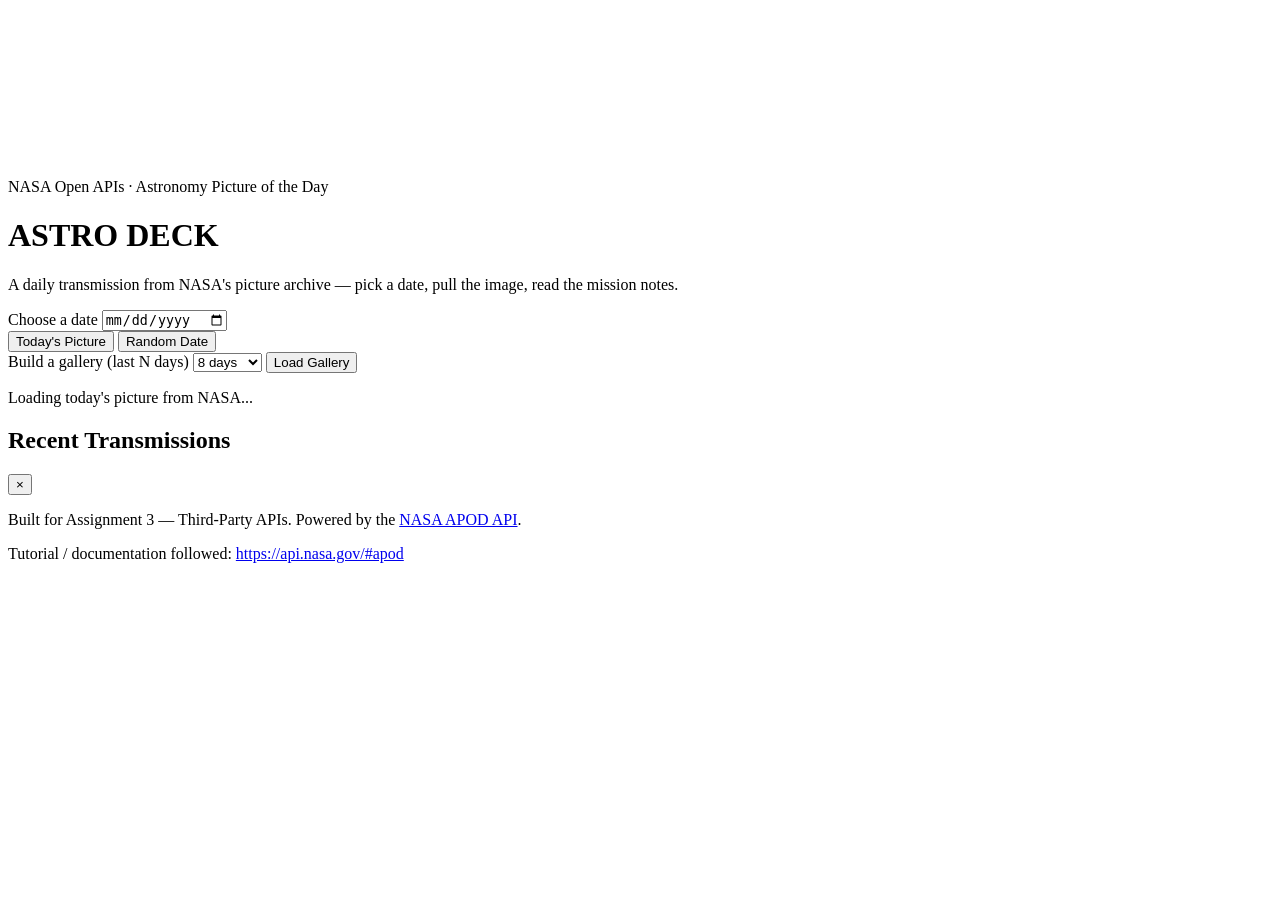
==== Assignment-3/index.html @ 9f0cb3bc "Index" ====
<!DOCTYPE html>
<html lang="en">
<head>
  <meta charset="UTF-8">
  <meta name="viewport" content="width=device-width, initial-scale=1.0">
  <title>Astro Deck | NASA APOD Explorer</title>

  <!-- Google Font -->
  <link rel="preconnect" href="https://fonts.googleapis.com">
  <link href="https://fonts.googleapis.com/css2?family=Space+Grotesk:wght@400;500;700&family=JetBrains+Mono:wght@400;500;700&display=swap" rel="stylesheet">

  <!-- Stylesheet -->
  <link rel="stylesheet" href="css/style.css">

 
  <script src="js/script.js" defer></script>
</head>
<body>

  <canvas id="starfield"></canvas>

  <!-- header  -->
  <header class="hero">
    <p class="eyebrow">NASA Open APIs &middot; Astronomy Picture of the Day</p>
    <h1 class="hero-title">ASTRO&nbsp;DECK</h1>
    <p class="hero-sub">A daily transmission from NASA's picture archive — pick a date, pull the image, read the mission notes.</p>

    <!-- Student info  -->
    <div id="student-info"></div>
  </header>

  <!--  controls  -->
  <section class="controls" aria-label="Query controls">
    <div class="control-group">
      <label for="apod-date">Choose a date</label>
      <input type="date" id="apod-date">
    </div>

    <button id="fetch-today" class="btn btn-primary">Today's Picture</button>
    <button id="fetch-random" class="btn btn-ghost">Random Date</button>

    <div class="control-group range-group">
      <label for="range-days">Build a gallery (last N days)</label>
      <select id="range-days">
        <option value="6">6 days</option>
        <option value="8" selected>8 days</option>
        <option value="12">12 days</option>
      </select>
      <button id="fetch-gallery" class="btn btn-outline">Load Gallery</button>
    </div>
  </section>

  <!--  Featured Card  -->
  <section id="featured" class="featured" aria-live="polite">
    <!-- Featured APOD card is rendered here by script.js -->
    <p class="placeholder">Loading today's picture from NASA...</p>
  </section>

  <!--  Gallery Grid  -->
  <section class="gallery-wrap">
    <h2 class="section-title">Recent Transmissions</h2>
    <div id="gallery" class="gallery">
      <!-- Gallery cards are injected here by script.js -->
    </div>
  </section>

  <!-- Full Image View  -->
  <div id="modal" class="modal hidden">
    <div class="modal-content">
      <button id="modal-close" class="modal-close" aria-label="Close">&times;</button>
      <div id="modal-body"></div>
    </div>
  </div>

  <!--  Footer  -->
  <footer class="site-footer">
    <p>
      Built for Assignment 3 &mdash; Third-Party APIs. Powered by the
      <a href="https://api.nasa.gov/" target="_blank" rel="noopener noreferrer">NASA APOD API</a>.
    </p>
    <p class="doc-link">
      Tutorial / documentation followed:
      <a href="https://api.nasa.gov/#apod" target="_blank" rel="noopener noreferrer">
        https://api.nasa.gov/#apod
      </a>
    </p>
  </footer>

</body>
</html>
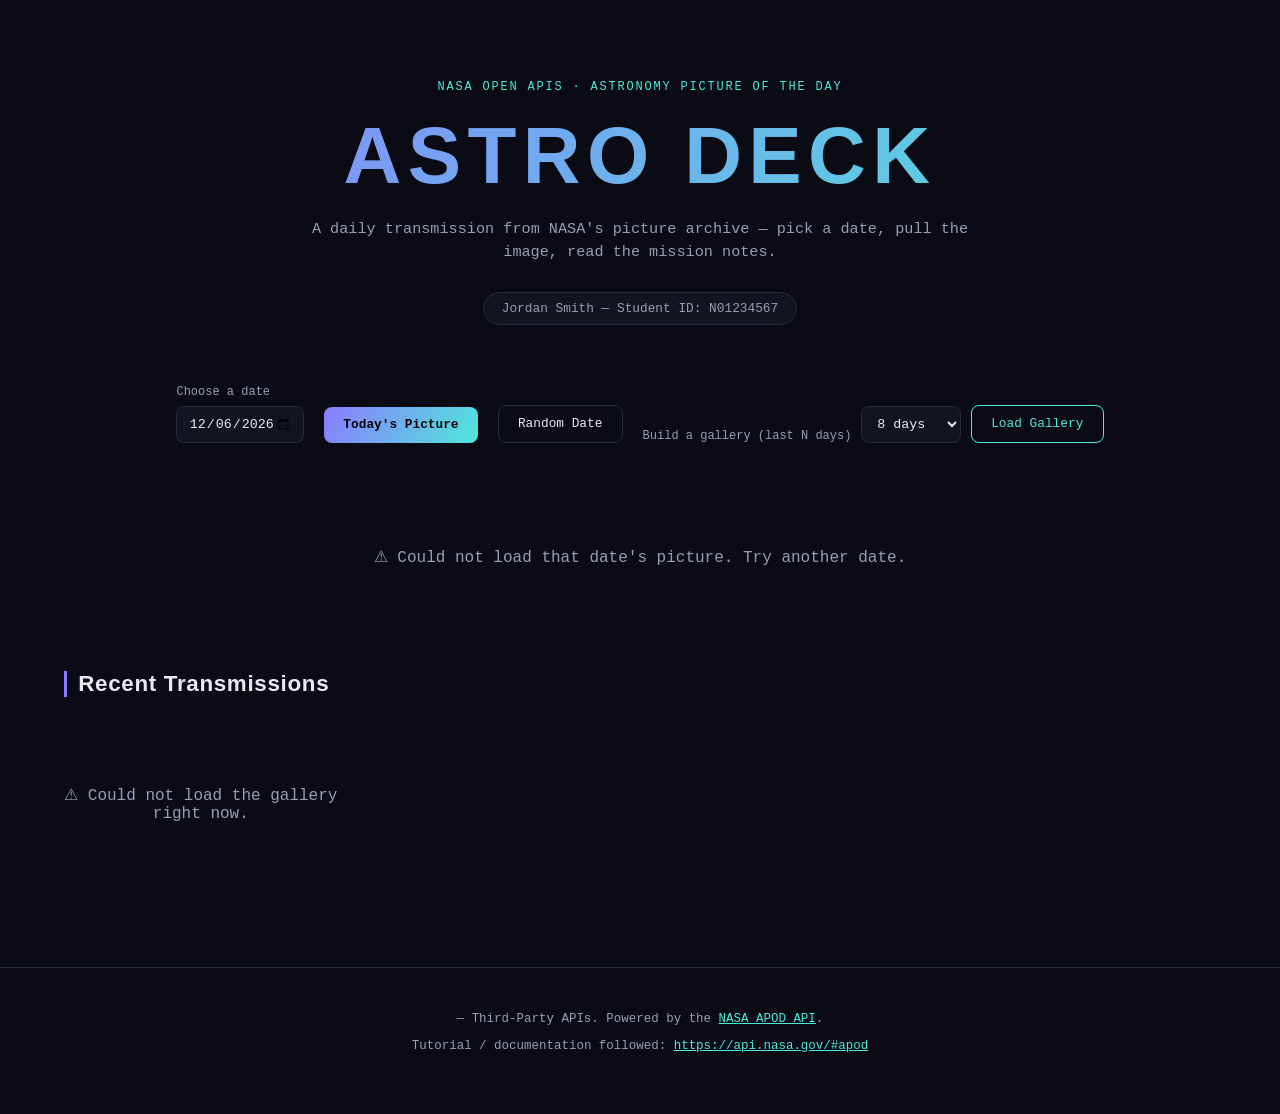
==== commit 4383fbc4: "api key" ====
--- a/Assignment-3/index.html
+++ b/Assignment-3/index.html
@@ -75,7 +75,7 @@
   <!--  Footer  -->
   <footer class="site-footer">
     <p>
-      Built for Assignment 3 &mdash; Third-Party APIs. Powered by the
+       &mdash; Third-Party APIs. Powered by the
       <a href="https://api.nasa.gov/" target="_blank" rel="noopener noreferrer">NASA APOD API</a>.
     </p>
     <p class="doc-link">
--- a/Assignment-3/css/style.css
+++ b/Assignment-3/css/style.css
@@ -0,0 +1,363 @@
+
+
+/*  Design tokens  */
+:root {
+  --bg: #0a0b14;
+  --bg-panel: #12141f;
+  --bg-panel-2: #171a29;
+  --line: #262b40;
+  --text: #e9e9f4;
+  --text-dim: #9a9db3;
+  --violet: #8b7bff;
+  --cyan: #4fe8d9;
+  --nebula: linear-gradient(120deg, var(--violet), var(--cyan));
+  --radius: 14px;
+  --font-display: "Space Grotesk", sans-serif;
+  --font-mono: "JetBrains Mono", monospace;
+}
+
+* { box-sizing: border-box; }
+
+html, body {
+  margin: 0;
+  padding: 0;
+  background: var(--bg);
+  color: var(--text);
+  font-family: var(--font-mono);
+  scroll-behavior: smooth;
+}
+
+/*  Starfield background  */
+#starfield {
+  position: fixed;
+  inset: 0;
+  width: 100%;
+  height: 100%;
+  z-index: -1;
+}
+
+/*  Hero  */
+.hero {
+  text-align: center;
+  padding: 5rem 1.5rem 3rem;
+}
+
+.eyebrow {
+  font-family: var(--font-mono);
+  letter-spacing: 0.15em;
+  text-transform: uppercase;
+  font-size: 0.75rem;
+  color: var(--cyan);
+  margin: 0 0 1rem;
+}
+
+.hero-title {
+  font-family: var(--font-display);
+  font-weight: 700;
+  font-size: clamp(2.6rem, 7vw, 5rem);
+  letter-spacing: 0.08em;
+  margin: 0;
+  background: var(--nebula);
+  -webkit-background-clip: text;
+  background-clip: text;
+  color: transparent;
+}
+
+.hero-sub {
+  color: var(--text-dim);
+  max-width: 42rem;
+  margin: 1rem auto 0;
+  font-size: 0.95rem;
+  line-height: 1.5;
+}
+
+#student-info p {
+  margin-top: 1.75rem;
+  display: inline-block;
+  padding: 0.5rem 1.1rem;
+  border: 1px solid var(--line);
+  border-radius: 999px;
+  font-size: 0.8rem;
+  color: var(--text-dim);
+  background: var(--bg-panel);
+}
+
+/*  Controls  */
+.controls {
+  max-width: 1000px;
+  margin: 0 auto;
+  padding: 0 1.5rem 2.5rem;
+  display: flex;
+  flex-wrap: wrap;
+  align-items: end;
+  gap: 1.25rem;
+  justify-content: center;
+}
+
+.control-group {
+  display: flex;
+  flex-direction: column;
+  gap: 0.4rem;
+  font-size: 0.75rem;
+  color: var(--text-dim);
+}
+
+.range-group { flex-direction: row; align-items: end; gap: 0.6rem; }
+
+input[type="date"], select {
+  font-family: var(--font-mono);
+  background: var(--bg-panel);
+  border: 1px solid var(--line);
+  color: var(--text);
+  padding: 0.55rem 0.7rem;
+  border-radius: 8px;
+}
+
+.btn {
+  font-family: var(--font-mono);
+  font-size: 0.8rem;
+  padding: 0.65rem 1.2rem;
+  border-radius: 8px;
+  cursor: pointer;
+  border: 1px solid transparent;
+  transition: transform 0.15s ease, opacity 0.15s ease;
+}
+
+.btn:hover { transform: translateY(-2px); }
+
+.btn-primary {
+  background: var(--nebula);
+  color: #05060b;
+  font-weight: 700;
+  border: none;
+}
+
+.btn-ghost {
+  background: transparent;
+  border: 1px solid var(--line);
+  color: var(--text);
+}
+
+.btn-outline {
+  background: transparent;
+  border: 1px solid var(--cyan);
+  color: var(--cyan);
+}
+
+/*  Featured card  */
+.featured {
+  max-width: 1000px;
+  margin: 0 auto 3.5rem;
+  padding: 0 1.5rem;
+}
+
+.placeholder {
+  text-align: center;
+  color: var(--text-dim);
+  padding: 3rem 0;
+}
+
+.feature-card {
+  display: grid;
+  grid-template-columns: 1.1fr 1fr;
+  gap: 0;
+  background: var(--bg-panel);
+  border: 1px solid var(--line);
+  border-radius: var(--radius);
+  overflow: hidden;
+}
+
+.feature-media {
+  position: relative;
+  min-height: 320px;
+  background: #05060b;
+}
+
+.feature-media img,
+.feature-media iframe {
+  width: 100%;
+  height: 100%;
+  min-height: 320px;
+  object-fit: cover;
+  display: block;
+  border: none;
+}
+
+.feature-media .media-tag {
+  position: absolute;
+  top: 0.8rem;
+  left: 0.8rem;
+  background: rgba(5, 6, 11, 0.7);
+  border: 1px solid var(--line);
+  color: var(--cyan);
+  font-size: 0.65rem;
+  letter-spacing: 0.08em;
+  text-transform: uppercase;
+  padding: 0.3rem 0.6rem;
+  border-radius: 999px;
+}
+
+.feature-body {
+  padding: 2rem;
+  display: flex;
+  flex-direction: column;
+  gap: 0.9rem;
+}
+
+.feature-date {
+  font-size: 0.75rem;
+  color: var(--cyan);
+  letter-spacing: 0.08em;
+  text-transform: uppercase;
+}
+
+.feature-title {
+  font-family: var(--font-display);
+  font-size: 1.6rem;
+  margin: 0;
+  line-height: 1.2;
+}
+
+.feature-explanation {
+  color: var(--text-dim);
+  font-size: 0.85rem;
+  line-height: 1.6;
+  max-height: 220px;
+  overflow-y: auto;
+  padding-right: 0.5rem;
+}
+
+.feature-copyright {
+  font-size: 0.75rem;
+  color: var(--text-dim);
+  border-top: 1px dashed var(--line);
+  padding-top: 0.8rem;
+}
+
+/*  Gallery  */
+.gallery-wrap {
+  max-width: 1200px;
+  margin: 0 auto;
+  padding: 0 1.5rem 5rem;
+}
+
+.section-title {
+  font-family: var(--font-display);
+  font-size: 1.4rem;
+  letter-spacing: 0.03em;
+  margin-bottom: 1.5rem;
+  border-left: 3px solid var(--violet);
+  padding-left: 0.7rem;
+}
+
+.gallery {
+  display: grid;
+  grid-template-columns: repeat(auto-fill, minmax(230px, 1fr));
+  gap: 1.2rem;
+}
+
+.gallery-card {
+  background: var(--bg-panel-2);
+  border: 1px solid var(--line);
+  border-radius: var(--radius);
+  overflow: hidden;
+  cursor: pointer;
+  transition: transform 0.2s ease, border-color 0.2s ease;
+}
+
+.gallery-card:hover {
+  transform: translateY(-4px);
+  border-color: var(--cyan);
+}
+
+.gallery-card img {
+  width: 100%;
+  height: 150px;
+  object-fit: cover;
+  display: block;
+  background: #05060b;
+}
+
+.gallery-card-body {
+  padding: 0.8rem 0.9rem 1rem;
+}
+
+.gallery-card-date {
+  font-size: 0.65rem;
+  color: var(--cyan);
+  text-transform: uppercase;
+  letter-spacing: 0.06em;
+}
+
+.gallery-card-title {
+  font-size: 0.85rem;
+  margin: 0.3rem 0 0;
+  line-height: 1.35;
+  color: var(--text);
+}
+
+/*  Modal  */
+.modal {
+  position: fixed;
+  inset: 0;
+  background: rgba(5, 6, 11, 0.85);
+  display: flex;
+  align-items: center;
+  justify-content: center;
+  padding: 1.5rem;
+  z-index: 50;
+}
+
+.modal.hidden { display: none; }
+
+.modal-content {
+  position: relative;
+  max-width: 900px;
+  width: 100%;
+  max-height: 85vh;
+  overflow-y: auto;
+  background: var(--bg-panel);
+  border: 1px solid var(--line);
+  border-radius: var(--radius);
+  padding: 1.5rem;
+}
+
+.modal-close {
+  position: absolute;
+  top: 0.8rem;
+  right: 1rem;
+  background: none;
+  border: none;
+  color: var(--text);
+  font-size: 1.8rem;
+  cursor: pointer;
+  line-height: 1;
+}
+
+#modal-body img, #modal-body iframe {
+  width: 100%;
+  border-radius: 8px;
+  margin-bottom: 1rem;
+  border: none;
+  min-height: 400px;
+}
+
+/*  Footer  */
+.site-footer {
+  text-align: center;
+  padding: 2rem 1.5rem 3rem;
+  color: var(--text-dim);
+  font-size: 0.78rem;
+  border-top: 1px solid var(--line);
+}
+
+.site-footer a { color: var(--cyan); }
+.doc-link { margin-top: 0.4rem; }
+
+/*  Responsive  */
+@media (max-width: 760px) {
+  .feature-card { grid-template-columns: 1fr; }
+  .feature-media, .feature-media img, .feature-media iframe { min-height: 220px; }
+  .controls { flex-direction: column; align-items: stretch; }
+  .range-group { flex-direction: column; align-items: stretch; }
+}
